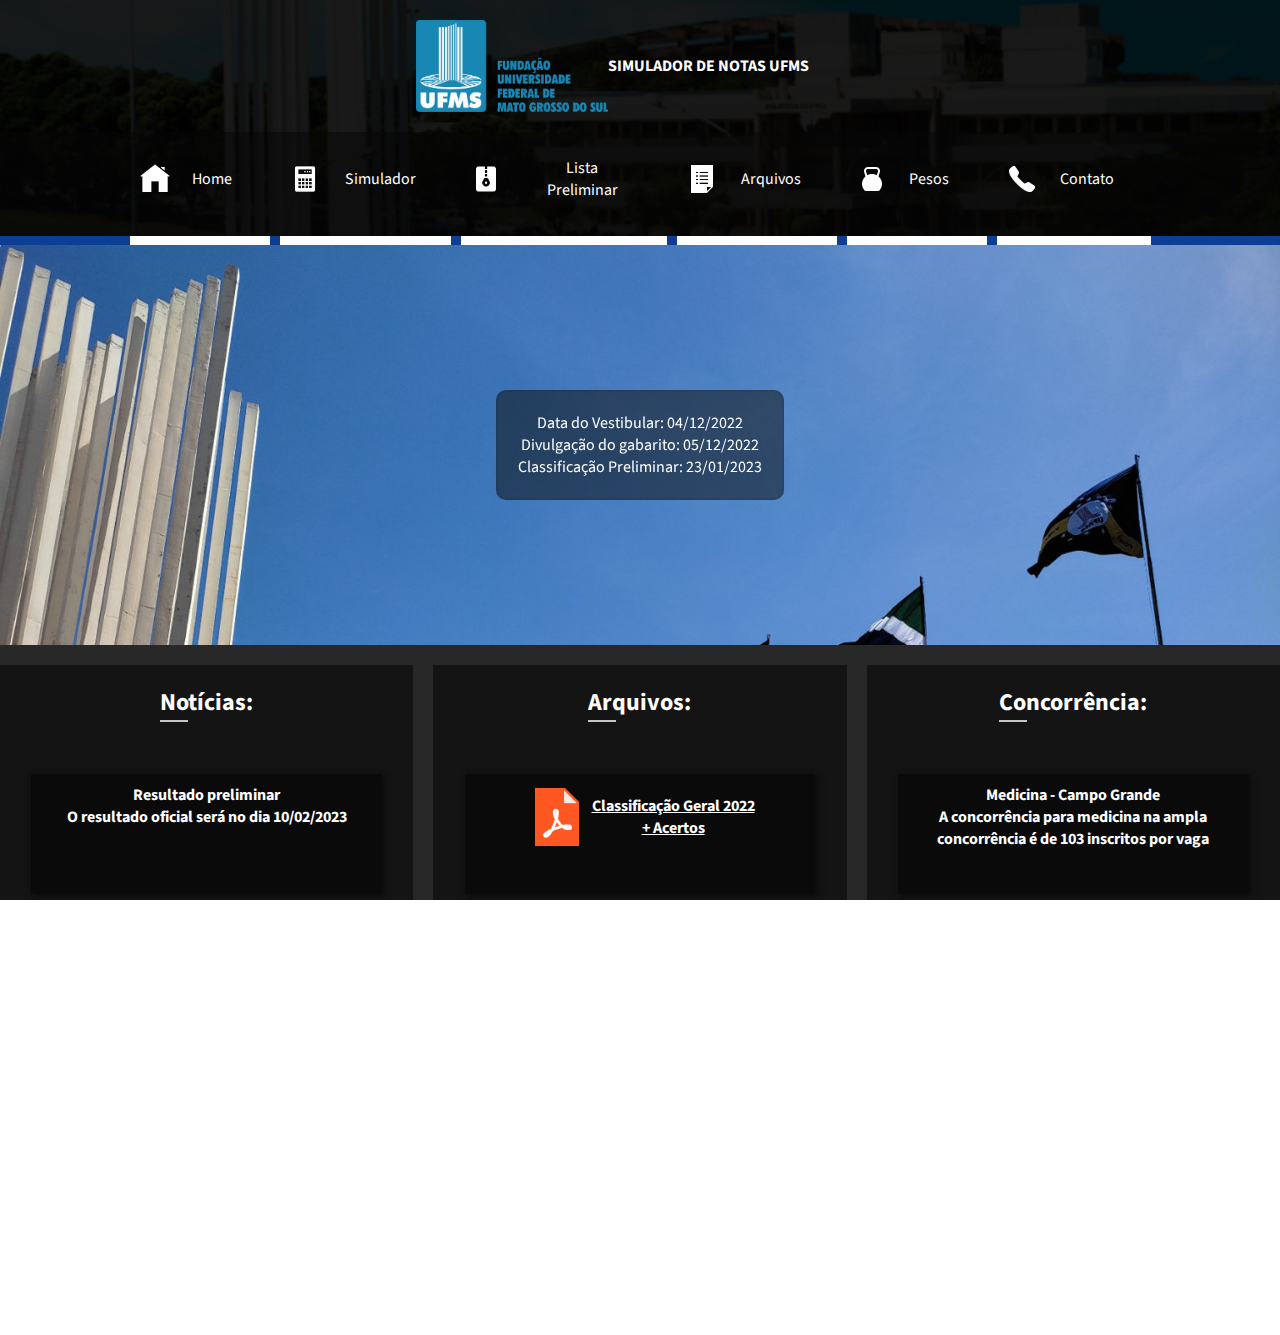
==== index.html @ 5366c290 "K" ====
<!DOCTYPE html>
<html>
<head lang="pt-br">
<title>UFMS Simulator</title>
<meta charset="UTF-8">
<meta name="description" content="Simulador e listas preliminares para UFMS">
<meta name="keywords" content="HTML, CSS, JavaScript">
<meta name="author" content="Guizão">
<meta name="viewport" content="width=device-width, initial-scale=1.0">
<link rel="stylesheet" href="styleindex.css">
<link rel="stylesheet" href="stylesPhone.css">
<link rel="icon" type="imagem/png" href="/icons/favicon.ico" />
<link rel="preconnect" href="https://fonts.googleapis.com">
<link rel="preconnect" href="https://fonts.gstatic.com" crossorigin>
<link href="https://fonts.googleapis.com/css2?family=Source+Sans+Pro:wght@400;600;700&display=swap" rel="stylesheet">
<script async src="https://pagead2.googlesyndication.com/pagead/js/adsbygoogle.js?client=ca-pub-3836809396950894" crossorigin="anonymous"></script>
<script async src="https://pagead2.googlesyndication.com/pagead/js/adsbygoogle.js?client=ca-pub-3836809396950894"
     crossorigin="anonymous"></script>
<script async src="https://pagead2.googlesyndication.com/pagead/js/adsbygoogle.js?client=ca-pub-3836809396950894"
crossorigin="anonymous"></script>
</head>
<body>
	<div class="nav">
		<div class="conteudo_nav">
			<img class="menu-btn" src="/icons/padrao.png">
			<div id="titulo_nav"><p> SIMULADOR DE NOTAS UFMS </p></div>
		</div>	
		<div class="menu-list" >		
			<img  src="/icons/Menu_100px.png" onclick="verificarMenu();">	
			<div class="box-list" id="box-lista">
				<ul class="lista-de-abas">
				<a class="active" href="index.html">
					<img class="icon" src="/icons/home_100px.png">
					<li>Home</li></a>	
				<a class="" href="simulador.html">
					<img class="icon" src="/icons/calculator_100px.png">
					<li>Simulador</li></a>						
				<a class="" href="arquivos.html">
					<img class="icon" src="/icons/archive_48px.png">
					<li>Lista Preliminar</li></a>	
				<a href="arquivosPDF.html">
					<img class="icon" src="/icons/list_view_100px.png">
					<li>Arquivos</li></a>	
				<a href="pesos.html">
					<img class="icon" src="/icons/weight_60px.png">
					<li>Pesos</li></a>			
				<a href="contato.html" class="">
					<img class="icon" src="/icons/phone_100px.png">
					<li>Contato</li></a>				
				</ul>
			</div>
		</div>	
	</div>
	<div class="content">	
	<div class="content-conteudo">		
		<div class="central-box">	
            <img class="background-img" src="/documents/11-TYPTK.040822-Nossas-Bandeiras-direcionadas-para-o-seu-futuro-UFMS.-FAALC-1536x1024.jpeg">
			<div class="informacoes-date"> 
                <div class="content-informacoes">
                    <p>Data do Vestibular: 04/12/2022</p>
                    <p>Divulgação do gabarito: 05/12/2022</p>
                    <p>Classificação Preliminar: 23/01/2023</p>
                </div>
            </div>	
		</div>	
        <div class="coluna1 coluna">
            <p>Notícias:</p>
            <ul class="scroll-box">
                <li><div class="noticia">
                    <h1>Resultado preliminar</h1>
                    <p>O resultado oficial será no dia 10/02/2023</p>
                </div> </li>
                <li><div class="noticia">
                    <h1>Resultado preliminar</h1>
                    <p>O resultado preliminar será no dia 23/01/2023</p>
                </div> </li>
                <li><div class="noticia">
                    <h1>Atenção!</h1>
                    <p>Esse ano os pesos dos cursos mudaram, não esqueça de acompanhar na aba pesos</p>
                </div>    </li>
                <li><div class="noticia">
                    <h1>Prova</h1>
                    <p>A prova acontece no dia 04/12/2022</p>
                </div> </li>
                <li><div class="noticia">
                    <h1>Inscrições</h1>
                    <p>O período para pagar as inscrições para o vestibular encerra dia 18/11/2022</p>
                </div> </li>
                <li><div class="noticia">
                    <h1>Inscrições</h1>
                    <p>O período de inscrições para o vestibular é de 26/09/2022 a 17/11/2022</p>
                </div> </li> 
            </ul>           
        </div>	
        <div class="coluna2 coluna">
            <p>Arquivos:</p>
            <ul class="scroll-box">
            <li><div class="noticia">
                <div class="arquivo-1">
                    <img src="/icons/pdf_96px.png">
                    <a href="documents/LISTA GERAL COM ACERTOS (4).pdf">Classificação Geral 2022 + Acertos</a>
                </div>	
            </div></li>  
            <li><div class="noticia">
                <div class="arquivo-1">
                    <img src="/icons/pdf_96px.png">
                    <a href="documents/INSCRITOS - LISTA 	PRELIMINAR (1).pdf">Relação candidato x vaga UFMS 2023</a>
                </div>		
            </div></li>  
            <li><div class="noticia">
                <div class="arquivo-1">
                    <img src="/icons/pdf_96px.png">
                    <a href="../SITE/documents/RELAÇÃO CANDIDATO X VAGA UEMS - PRELIMINAR (1).pdf">Relação candidato x vaga UEMS 2023</a>
                </div>		
            </div> </li> 
            <li><div class="noticia">
                <div class="arquivo-1">
                    <img src="/icons/pdf_96px.png">
                    <a href=""> Classificação Preliminar (AGUARDE)</a>
                </div>	
            </div></li>
            </ul>             
        </div>
        <div class="coluna3 coluna">
            <p>Concorrência:</p>
            <ul class="scroll-box">
            <li><div class="noticia">
                <h1>Medicina - Campo Grande</h1>
                <p>A concorrência para medicina na ampla concorrência é de 103 inscritos por vaga</p>
            </div></li>  
            <li><div class="noticia">
                <h1>Direito - Campo Grande</h1>
                <p>A concorrência para direito na ampla concorrência é de 20 inscritos por vaga</p>
            </div> </li> 
            <li><div class="noticia">
                <h1>Odontologia - Campo Grande</h1>
                <p>A concorrência para odontologia na ampla concorrência é de 12 inscritos por vaga</p>
            </div></li>
            </ul> 
        </div>       
	</div>
	</div>
	<div class="foot">
		<div id="nome_do_criador">
			<p>Created By Guizão - @Guiza1m</p>
		</div>
	</div>
	<script type="text/javascript" src="scripts.js"></script>
	<script type="text/javascript" src="notes.js"></script>
    <script type="text/javascript" src="translateJS.js"></script>
	<script>
        
        var elementoPai = scrollBox.parentElement;
        var elementoPai1 = scrollBox1.parentElement;
        var elementoPai2 = scrollBox2.parentElement;
        
        for(var a = 0; a < quantasVezes; a++)
        {
            elementoPai.innerHTML += "<span class='span' style='translate:"+(10*a)+"px;'></span>";
        }
        for(var b = 0; b < quantasVezes1; b++)
        {
            elementoPai1.innerHTML += "<span class='span' style='translate:"+(10*b)+"px;'></span>";
        }
        for(var c = 0; c < quantasVezes2; c++)
        {
            elementoPai2.innerHTML += "<span class='span' style='translate:"+(10*c)+"px;'></span>";
        }
        setInterval(tranlateScrollBox, 5000);
	
		var navTamanho = document.getElementsByClassName("nav")[0].clientHeight;
		var contentTamanho = document.getElementsByClassName("content")[0].clientHeight;
		var foot = document.getElementsByClassName("foot")[0];
		var viewport_height = window.innerHeight;
		foot.style.height = viewport_height - (contentTamanho + navTamanho) - 9 + "px";
		
	</script>
</body>
</html>
---- styleindex.css ----
.nav:before{
	background-position-y: bottom;
    background-repeat: no-repeat;
    background-size: cover;
    filter: brightness(10%);
    /* filter: brightness(30%) brightness(0.5); */
    	
    background-image: url(icons/UFMS-750x410.jpg);
    content: "";
    position: absolute;
    display: block;
    /* left: 0; */
    width: 100%;
    height: 50%;
    /* height: 100%; */
    /* right: 0; */
    z-index: -1;
}
@import url('https://fonts.googleapis.com/css?family=Muli&display=swap');
@import url('https://fonts.googleapis.com/css?family=Quicksand&display=swap');
@import url('https://fonts.googleapis.com/css2?family=Source+Sans+Pro:wght@400;600;700&display=swap');
@media screen and (max-width: 800px) {
    .informacoes-date
    {
        height: auto !important;
        max-height: auto !important;
        margin-top: 20px;
    }
  	body{
		font-family: 'Source Sans Pro', sans-serif !important;
  	}
    .content
    {    
        background-color: rgb(40,40,40);
        display: grid;
        justify-content: center;
        align-items: center;
        grid-template-areas: "central" !important;
        grid-template-columns: 100%;        
        grid-gap: 20px;
    }
    .content
    {
    	margin-top: 169px;
    }
	.content-conteudo
	{		
		grid-template-areas:
        "central"
        "coluna1"
        "coluna2"
        "coluna3" !important;
		height: 100%;
        grid-template-columns: 100% !important;
        grid-template-rows: auto !important;
	}
    .nav
    {
    	padding-left: 0 !important;
    	display: grid;
		grid-template-areas: "botao titulo" !important;
		grid-gap: 20px;
		justify-content: start !important;
		align-items: center;
		position: fixed;
		top: 0;
		grid-template-columns: auto 80% !important;
		grid-template-rows: max(160px);
		align-items: end;
		box-shadow: none !important;
		grid-template-rows: max(160px);
		box-shadow: 0px 9px 0px 1px rgb(13 62 149) !important;
    }
	.nav::before{
		height: 100% !important;
	}
    .conteudo_nav
    {
    	grid-area: titulo;
		grid-template-areas: "iconUFMS"
							 "titulo" !important;
		grid-template-columns: 60% !important; 
		text-align: center; 
		grid-gap: 20px; 
		justify-items: center; 	
		height: 80%;
		margin-bottom: 5px;
    }
	.conteudo_nav img{
		display: inline-flex !important;
		width: 70% !important;
	}
	.titulo_nav
	{
		display: inline-flex !important;
	}
    .menu-list
	{
		display: flex !important;
		grid-area: botao !important;
		left: 0;
		position: relative;
		height: 100%;
	}
	.menu-list img
	{
		padding: 10px;
		display: block !important;		
		width: 30px;
		height: 30px;
		z-index: 2;
		
	}

	.box-list
	{
		margin-top: 0px !important;
		top: 0;
		padding-top: 40px;
		transition: 1s;
		position: fixed;
		width: 0px;
		background-color: rgb(5,5,5, 0.8) !important;
		height: 100%;
		z-index: 1;
		text-align: center;
	}
	.lista-de-abas
	{
		margin-top: 50px !important;
		display: block !important;
		box-shadow: inset -4px 0px 0px 0px gold
	}
	.lista-de-abas a
	{
		display: grid;
		grid-template-areas: "icon nome";
		grid-template-columns: 20% 80%;
		justify-content: center;
		align-items: center;
		border-bottom: 0 !important;
		margin-right: 0 !important;
	}
	.lista-de-abas a img
	{
		grid-area: icon;
		width: 30px;

		overflow: hidden;
		position: relative;
	}
	.lista-de-abas li
	{
		grid-area: nome;
		border-top-left-radius: 10px;
		border-bottom-left-radius: 10px;
		padding: 20px;
		margin: 5px;
		margin-right: 0px !important;
		border-bottom: 0px !important;
		border-color: white;
		cursor: grab;	
	}
	.lista-de-abas a.active
	{
		background-color: gold;
	}
	
	.lista-de-abas a:hover
	{
		background-color: gold !important;
	}
	}
*{
	overflow-x: hidden;
	margin: 0px;
	padding: 0px;
	font-family: 'Source Sans Pro', sans-serif !important;
	color: white;
	
}
.box-list
{	
	margin-top: 20px;
    text-align: center;
    background-color: rgb(5,5,5, 0.5);
    box-shadow: inset 0px -9px 0px 0px rgb(13 62 149);
}
html {
    height: 100%;
	
}
body
{
	background-color: white;
	height: 100vh;
	width: 100%;
	box-sizing: border-box;
	overflow-x: hidden;
	overflow-y: visible;
}
.menu-list>img
{
	display: none;
}
.lista-de-abas a
{
	display: grid;
	grid-template-areas: "icon nome";
	grid-template-columns: 20% 80%;
	justify-content: center;
	align-items: center;
	margin-right: 5px;
	margin-left: 5px;
	border-bottom: solid 9px;
	border-color: white;
	padding: 10px;
	padding-top: 0px;
	transition: 0.5s;
	text-decoration: none;
}
.lista-de-abas a:hover
{
	border-bottom: solid 9px;
	border-color: gold;
}
.lista-de-abas a img
{
	grid-area: icon;
	width: 30px;	
	overflow: hidden;	
	position: relative;

}

.nav
{	
	
	width: 100%;
    z-index: 1;
	display: grid;
	grid-template-areas: "titulo"
						 "menu";
	
	justify-content: center;
	grid-template-columns: 100%;
	box-shadow: 2px 2px 2px 1px rgb(13 62 149);
}
.menu-list
{
	width: 100%;
	
	grid-area: menu;
	display: inline;
	
	
}
.lista-de-abas
{
	display: inline-flex;
	text-align: center;
	
}
.lista-de-abas li
{
	padding: 20px;
	margin: 5px;
	
	cursor: grab;	
}

.conteudo_nav
{	
	padding-top: 20px;
	display: grid;
	grid-area: titulo;
	grid-template-areas:"iconUFMS titulo";
	grid-template-columns: 15% 20%;
	justify-content: center;
	grid-auto-flow: row;
	align-items: center;
	
}
.conteudo_nav img
{
	width: 100%;
	grid-area: iconUFMS;
}

#titulo_nav
{	
	justify-content: start;
	align-items: center;
	grid-area: titulo;
	display: flex;	
	font-size: 1rem;
	font-weight: bold;
	color: black;
	
}
h1
{
	font-size: 1rem;
	text-align: center;
}
.text-center p
{
	text-align: justify;
	
}

.menu-box
{
	margin-top: 20px;
	grid-area: informacoes;
	text-align: center;
}
.menu-box-content
{
	padding: 40px;
	display: block;
	box-sizing: border-box;	
}
.menu-box-content .arquivo-1
{
	display: grid;
	grid-template-columns: 20% 50%;
	align-items: center;
	justify-items: center;
	justify-content: center;
}
.menu-box-content .arquivo-1 img
{
	width: 100%;
}
.menu-box-content .contato-1
{
	display: grid;
	grid-template-columns: 20% 50%;
	align-items: center;
	justify-items: center;
	justify-content: center;
}
.menu-box-content .contato-1 img
{
	width: 100%;
}
.text-center
{
	grid-area: texto;
	padding: 40px;
	padding-bottom: 0px;
	margin-top: 20px;
}
.content
{
    padding-bottom: 20px;    
	background-color: rgb(40,40,40);
	display: grid;
	justify-content: center;
	align-items: center;
	grid-template-areas: "central";
                 	    				 
	grid-template-columns: 100%;		
	grid-gap: 20px;
}
.arquivo-1
{
	display: grid;
	grid-template-columns: 20% 50%;
	align-items: center;
	justify-items: center;
	justify-content: center;
}
.arquivo-1 img
{
	width: 100%;
}
.content-conteudo
{
    width: 100%;    
    height: 100%;
    grid-area: central;
    position: relative;
    z-index: 0;
    display: grid;
    grid-template-areas:
        "central central central"
        "coluna1 coluna2 coluna3";
    grid-template-columns: repeat(auto-fit, minmax(250px, 1fr));
    grid-template-rows: auto minmax(auto, 600px);
    grid-gap: 20px;
    overflow: hidden;
}
.central-box
{    
    max-height: 400px;
    box-sizing: border-box;
	padding-top: 0px;
	height: 100%;
	text-align: center;	
    overflow: hidden;  
    grid-area: central; 
}
.coluna
{
    background-color: rgb(20, 20, 20);
    width: 100%;
    text-align: center;
    color: black;
    font-weight: bold;    
    overflow-x: hidden;
    padding-bottom: 20px;
    margin-right: 20px;
    display: grid;
    grid-template-areas: "titulo" "scroll";     
    grid-template-columns: 100%;
	grid-template-rows: 69px;
    padding-bottom: 70px;    
    grid-gap: 40px;
    justify-items: center;
    align-items: start;
}
.scroll-box
{
	transition: 1.5s;
	grid-area: scroll;
    display: grid;
    grid-auto-flow: column;
    height: 100%;
    grid-template-columns: 100%;
    grid-template-rows: repeat(auto-fit, minmax(100px,100px));
    grid-gap: 50px;
    justify-items: center;
	overflow-x: visible;
	column-gap: 0px;
	grid-auto-columns: 100%;
}
.scroll-box li
{
	box-shadow: 2px 2px 6px 0px rgb(10 10 10);
    min-height: 100px;
	height: 50%;
    width: 80%;
    padding: 10px;
    background-color: rgb(10,10,10);
    margin-bottom: 20px;
	overflow: hidden;
}
.noticia
{
    width: 100%;
}
.scroll-box li:hover
{
    background-color: rgb(20, 20, 20);
}
.coluna>p 
{
	font-size: 1.5rem;
    box-sizing: border-box;
    margin: 20px;
    grid-area: titulo;
}

.coluna>p::after
{
    background-color: #c5c5c5;
    
    content: "";
    height: 2px;
    left: 0;
    
    top: 467px;
    
    right: 50%;
    width: 28px;
    display: block;
   
    z-index: 0;
}
.coluna1
{
    grid-area: coluna1;
    
}
.span{
	content: "";
	width: 5px;
	height: 5px;
	background-color: white;
	border-radius: 50%;
	position: absolute;
	bottom: 40px;
}
.coluna2
{
    grid-area: coluna2;
}
.coluna3
{
    grid-area: coluna3;
}


.background-img
{
    width: 100%;
    position: relative;
   
}
.informacoes-date
{
    filter: brightness(100%);
    padding: 20px;
    display: grid;
    box-sizing: border-box;
    height: 100%;
    max-height: 400px;
    justify-items: center;
    align-items: center;
    position: absolute;
    z-index: 1;
    top: 0;
    width: 100%;
}
.content-informacoes
{
    background-color: rgb(10,10,10,0.5);
    border-radius: 10px;
    border: solid 2px #1a1a1a1c;
    padding: 20px;
}
.formulario_box
{	
	box-shadow: 2px 2px 2px 1px rgb(13 62 149);
	display: grid;
	grid-template-areas:"cursos"
						"ano"
						"notaMat"
						"notaLin"
						"notaHum"
						"notaNat"
						"reda"
						"botao";
	grid-template-columns: 100%;	
	justify-items: center;
	align-items: center;
	grid-gap: 10px;
	background-color: rgb(40,116,252);
	padding: 30px;
	text-align: center;
	border-radius: 10px;
}
.fomulario_box label
{
	font-size: 1rem;
	font-weight: bold;
}
.formulario_box select
{
	width: 100%;
	font-size: 1rem;
	color: white;
	background-color: white;
	text-align: center;
	border-radius: 10px;
	border-width: 1px;
	border-color: white;
	padding: 5px;
	justify-content: center;
	color: black;
}
.formulario_box input
{
	width: 100%;
	font-size: 1rem;
	color: black;
	background-color: white;
	text-align: center;
	border-radius: 10px;
	border-width: 0.1px;	
	padding: 2px;	
	border: none;
}
.formulario_box input:focus
{
	border-color: white;
}
::placeholder
{
	color: grey; 
}
.formulario_box select:nth-child(1)
{
	display: flex;
	justify-content: center;
	align-items: center;
	height: 100%;
	grid-area: cursos;
	color: white;
	background-color: rgb(40,116,252);
}
.formulario_box select:nth-child(2)
{
	display: flex;
	justify-content: center;
	align-items: center;
	height: 100%;
	grid-area: ano;
	color: white;
	background-color: rgb(40,116,252);
}
.formulario_box input:nth-child(3)
{
	display: flex;
	justify-content: center;
	align-items: center;
	height: 100%;
	grid-area: notaMat;
}
.formulario_box input:nth-child(4)
{
	display: flex;
	justify-content: center;
	align-items: center;
	height: 100%;
	grid-area: notaLin;
}
.formulario_box input:nth-child(5)
{
	display: flex;
	justify-content: center;
	align-items: center;
	height: 100%;
	grid-area: notaHum;
}
.formulario_box input:nth-child(6)
{
	display: flex;
	justify-content: center;
	align-items: center;
	height: 100%;
	grid-area: notaNat;
}
.formulario_box input:nth-child(7)
{
	display: flex;
	justify-content: center;
	align-items: center;
	height: 100%;
	grid-area: reda;
}
.formulario_box input:nth-child(8)
{
	display: flex;
	justify-content: center;
	align-items: center;
	height: 100%;
	grid-area: botao;
	padding: 20px;
	border: none;
	background-color: #fd9644;
    border: 2px solid #fa8231;
    font-weight: bold;
    font-size: 1.2rem;
}
#submit-btn:hover
{
	cursor: grab;

}
#submit-btn:active {
 
  box-shadow: 0 5px #666;
  transform: translateY(4px);

}
.foot
{
	box-shadow: inset 0px 9px 0px 0px rgb(13 62 149);
	background-color: rgb(10,10,10);
	text-align: center;
	min-height: 50px;
	box-sizing: border-box !important;
	display: grid;
	justify-items: center;
	align-items: center;
}
---- stylesPhone.css ----
@media screen and (max-width: 800px) {
  
    .content
    {
    
        background-color: rgb(40,40,40);
        display: grid;
        justify-content: center;
        align-items: center;
        grid-template-areas: "texto"
                             "conteudo"
                             "menu"
                             "propaganda";
        grid-template-columns: 100%;		
        
        grid-gap: 20px;
    }
    
    }
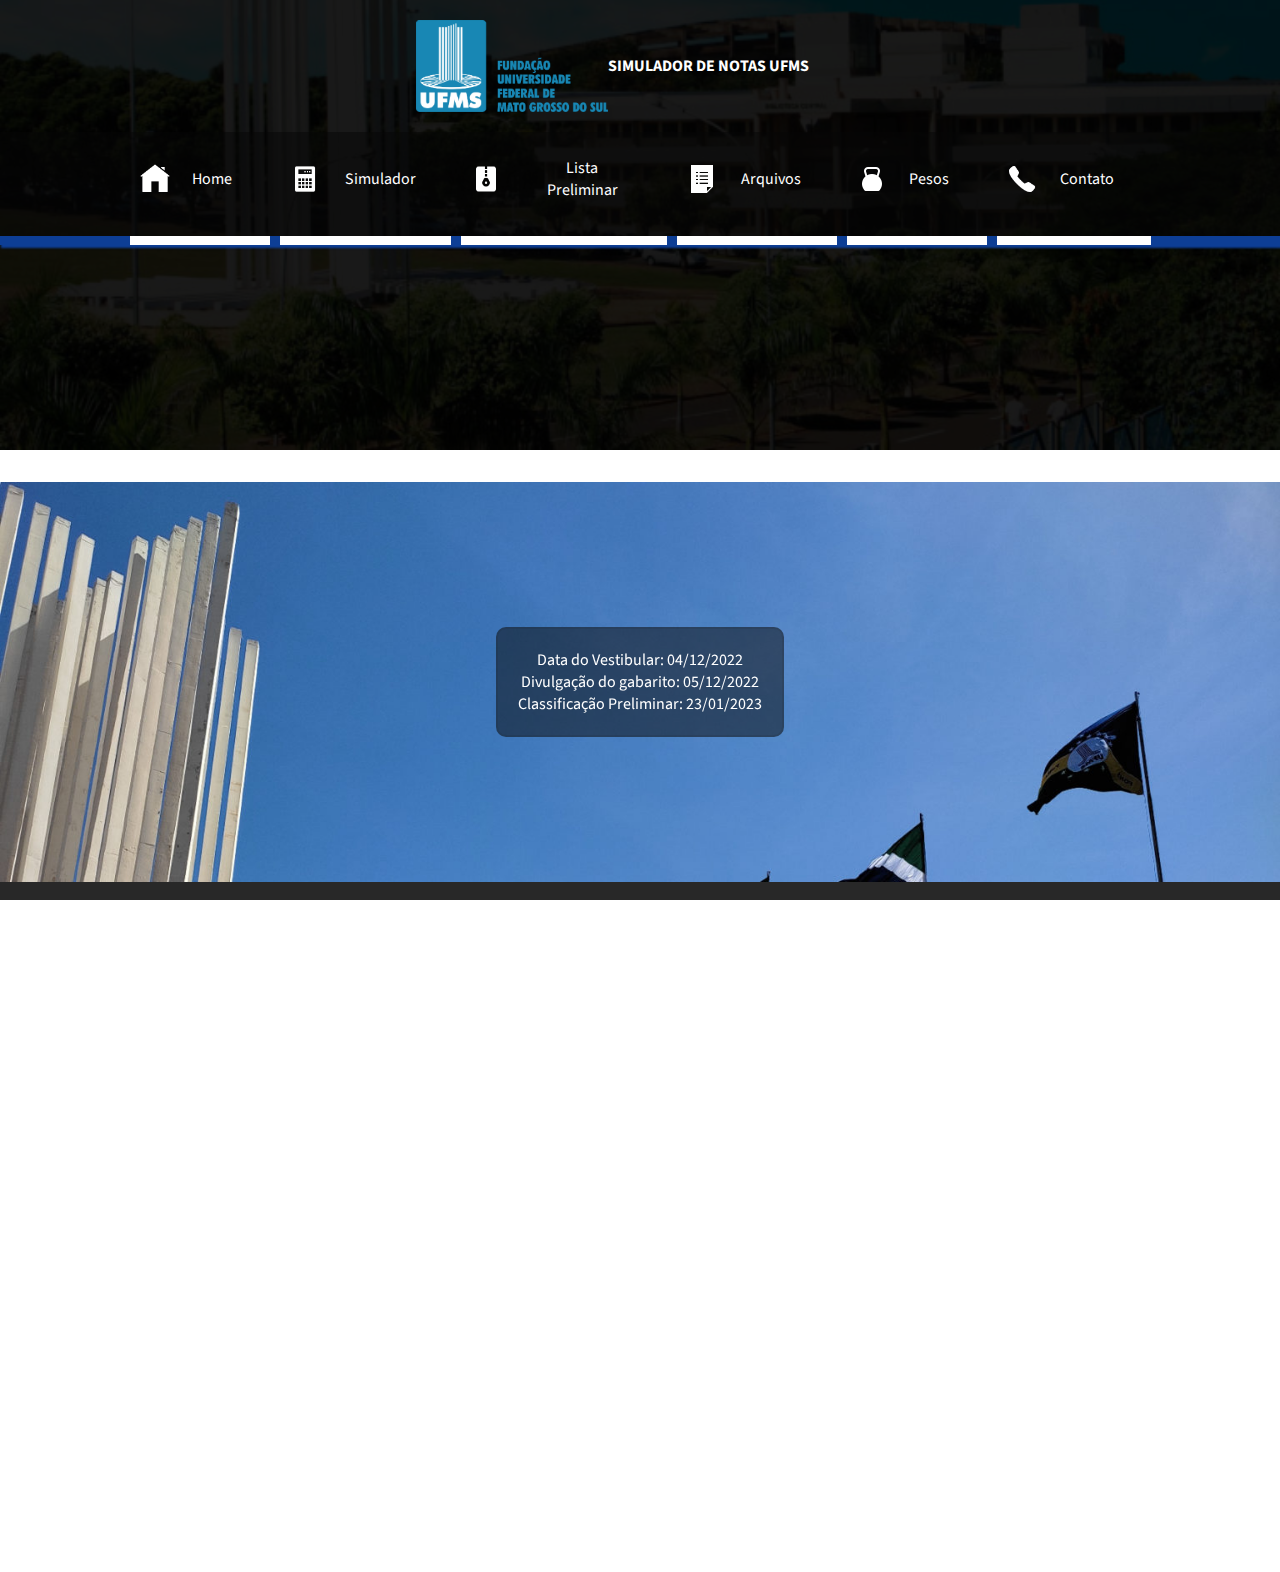
==== commit 771ed9e9: "K" ====
--- a/index.html
+++ b/index.html
@@ -166,12 +166,19 @@
         {
             elementoPai2.innerHTML += "<span class='span' style='translate:"+(10*c)+"px;'></span>";
         }
+        
+        document.querySelector(".coluna1 .span:nth-of-type(1)").style.transform = "scale(2)";
+        document.querySelector(".coluna2 .span:nth-of-type(1)").style.transform = "scale(2)";
+        document.querySelector(".coluna3 .span:nth-of-type(1)").style.transform = "scale(2)";
+
         setInterval(tranlateScrollBox, 5000);
 	
 		var navTamanho = document.getElementsByClassName("nav")[0].clientHeight;
+        var content = document.getElementsByClassName("content")[0];
 		var contentTamanho = document.getElementsByClassName("content")[0].clientHeight;
 		var foot = document.getElementsByClassName("foot")[0];
 		var viewport_height = window.innerHeight;
+        content.style.marginTop = navTamanho + "px";
 		foot.style.height = viewport_height - (contentTamanho + navTamanho) - 9 + "px";
 		
 	</script>
--- a/styleindex.css
+++ b/styleindex.css
@@ -58,17 +58,19 @@
     {
     	padding-left: 0 !important;
     	display: grid;
-		grid-template-areas: "botao titulo" !important;
-		grid-gap: 20px;
-		justify-content: start !important;
-		align-items: center;
-		position: fixed;
-		top: 0;
-		grid-template-columns: auto 80% !important;
-		grid-template-rows: max(160px);
-		align-items: end;
-		box-shadow: none !important;
-		grid-template-rows: max(160px);
+    	grid-template-areas:
+    	    "botao"
+    	    "titulo" !important;
+    	/* grid-gap: 20px; */
+    	justify-content: start !important;
+    	align-items: center;
+    	position: fixed;
+    	top: 0;
+    	grid-template-columns: 100%;
+    	/* grid-template-rows: max(160px); */
+    	align-items: center;
+    	box-shadow: none !important;
+    	/* grid-template-rows: max(160px); */
 		box-shadow: 0px 9px 0px 1px rgb(13 62 149) !important;
     }
 	.nav::before{
@@ -404,6 +406,7 @@
 }
 .coluna
 {
+	position: inherit;
     background-color: rgb(20, 20, 20);
     width: 100%;
     text-align: center;
@@ -491,7 +494,7 @@
 	background-color: white;
 	border-radius: 50%;
 	position: absolute;
-	bottom: 40px;
+	bottom: 20px;
 }
 .coluna2
 {
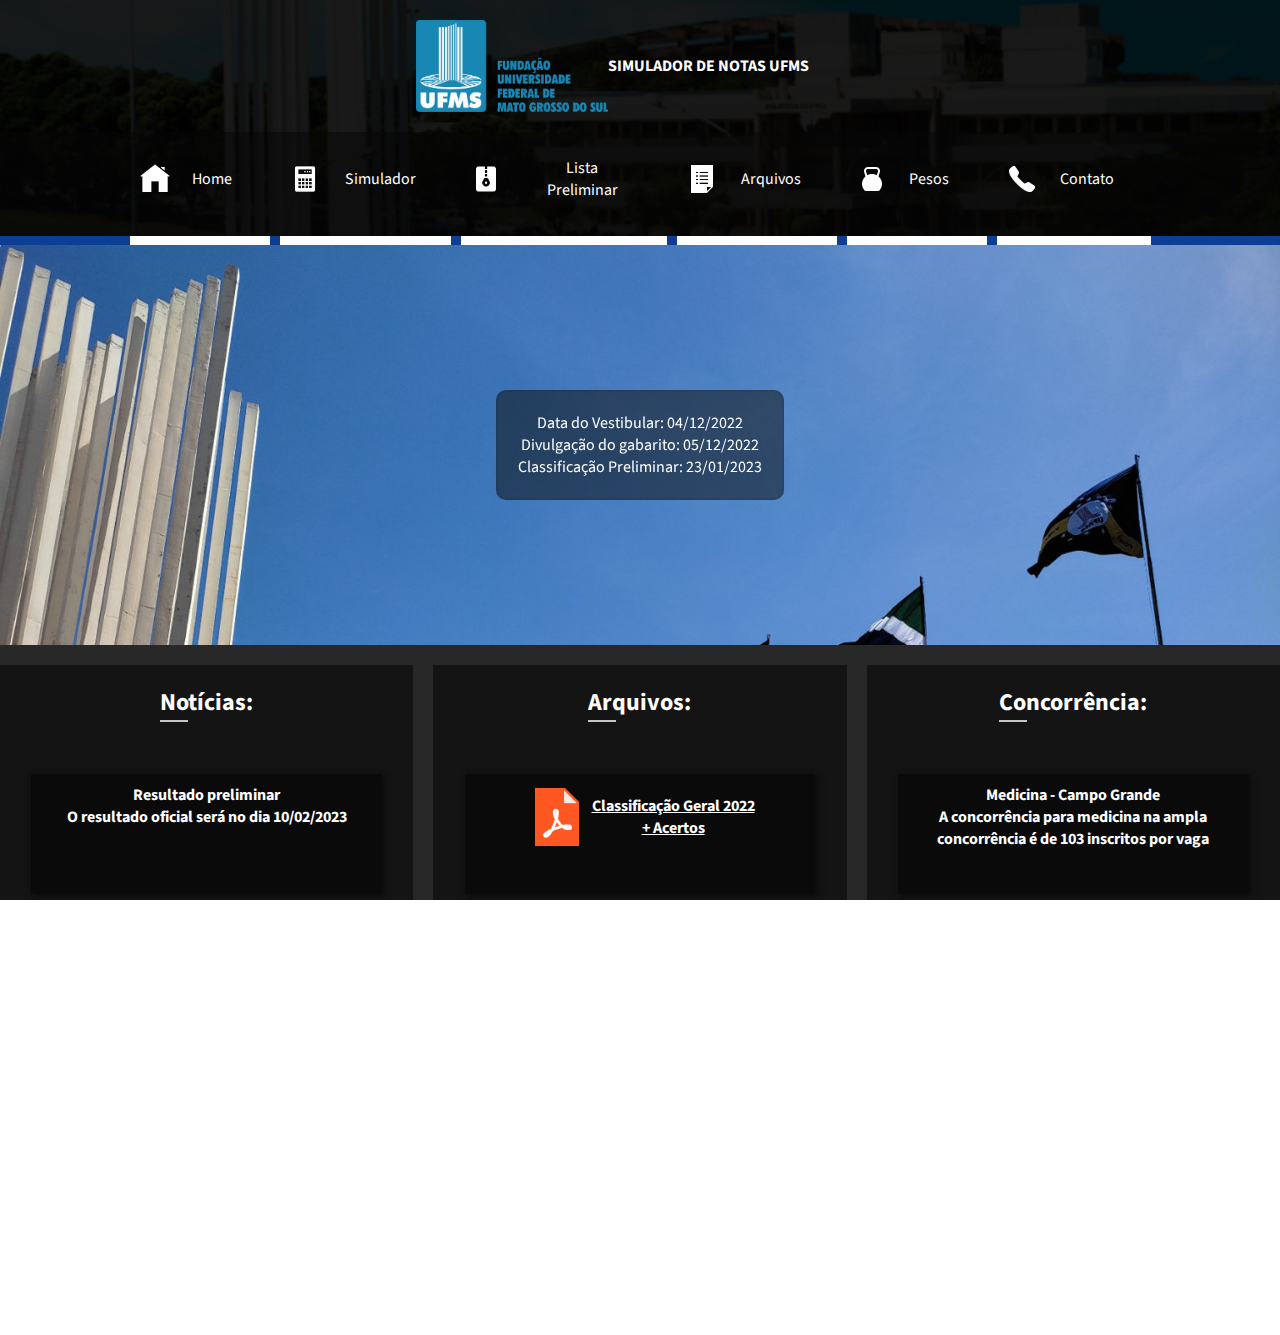
==== commit adbf3925: "K" ====
--- a/index.html
+++ b/index.html
@@ -176,9 +176,12 @@
 		var navTamanho = document.getElementsByClassName("nav")[0].clientHeight;
         var content = document.getElementsByClassName("content")[0];
 		var contentTamanho = document.getElementsByClassName("content")[0].clientHeight;
+        var contentWidth = document.getElementsByClassName("content")[0].clientWidth;
 		var foot = document.getElementsByClassName("foot")[0];
 		var viewport_height = window.innerHeight;
-        content.style.marginTop = navTamanho + "px";
+        if(contentWidth <= 800){
+         content.style.marginTop = navTamanho + "px";
+        }
 		foot.style.height = viewport_height - (contentTamanho + navTamanho) - 9 + "px";
 		
 	</script>
